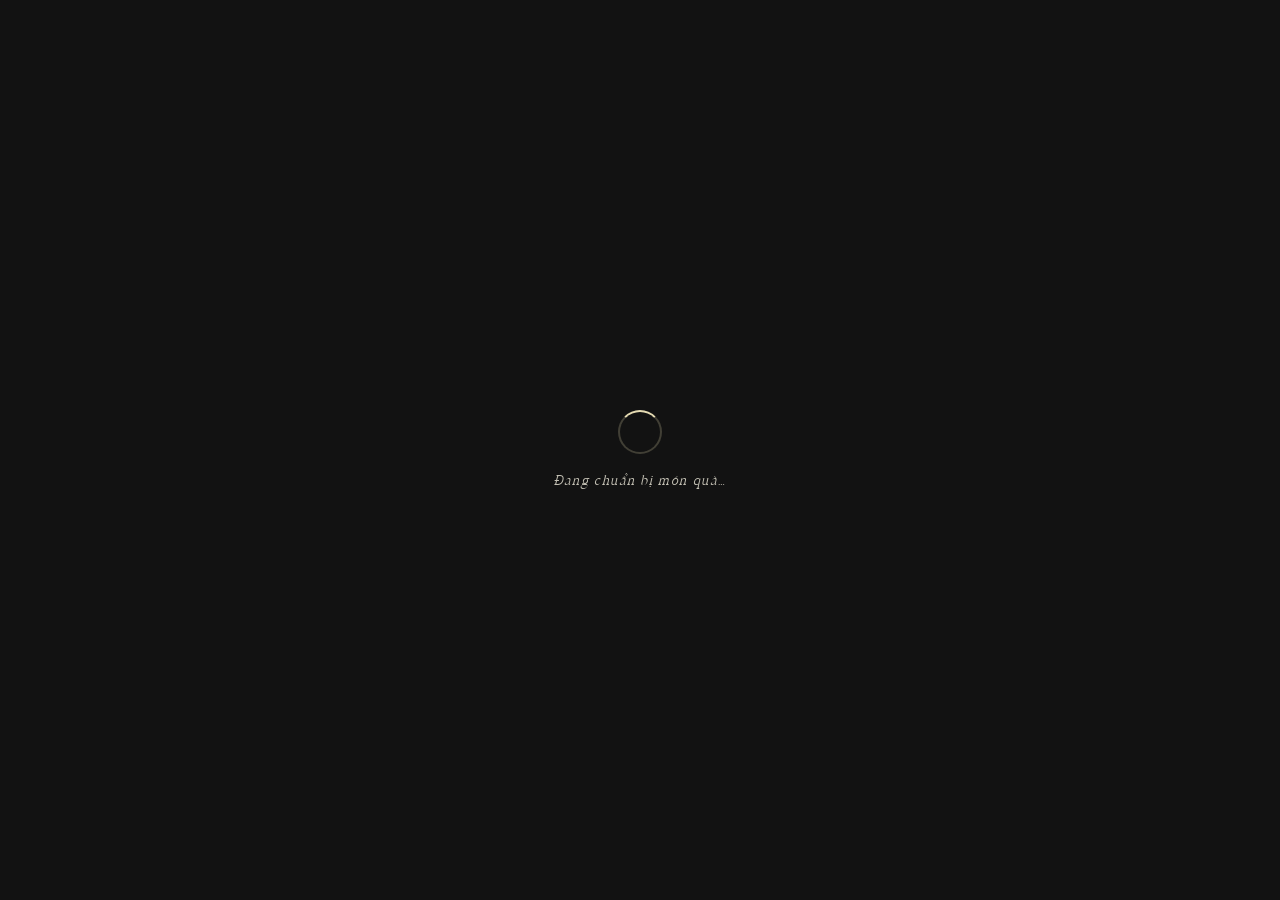
==== index.html @ 6c551ac0 "up" ====
<!doctype html>
<html lang="vi">
<head>
<meta charset="utf-8" />
<meta name="viewport" content="width=device-width, initial-scale=1, viewport-fit=cover" />
<title>Thiệp Trung Thu</title>
<style>
  html,body{margin:0;height:100%;background:#050a14;overflow:hidden}
  #stage{position:fixed;inset:0;perspective:1200px;perspective-origin:50% 40%}
  iframe{position:absolute;inset:0;width:100%;height:100%;border:0;display:block;background:#050a14;transform-style:preserve-3d;will-change:transform,opacity,filter}
  #s2{z-index:0;opacity:1;pointer-events:none}
  #s1{z-index:1;background:transparent}
  #shield{position:fixed;inset:0;z-index:5;display:none}
  #rabbit{position:fixed;z-index:6;pointer-events:none;opacity:0;left:0;top:0;transform-origin:50% 100%;will-change:transform}
</style>
</head>
<body>
<div id="stage"><iframe id="s2" src="s2/index.html" allow="autoplay"></iframe><iframe id="s1" src="s1/index.html" allow="autoplay"></iframe></div>
<div id="shield"></div>
<img id="rabbit" src="s1/images/bears/tho.webp" alt="" />
<script>
(() => {
  const RM = matchMedia('(prefers-reduced-motion: reduce)').matches;
  const T = (ms) => RM ? Math.max(120, ms * 0.25) : ms;
  const stage = document.getElementById('stage');
  const s1 = document.getElementById('s1');
  const s2 = document.getElementById('s2');
  const shield = document.getElementById('shield');
  const rabbit = document.getElementById('rabbit');
  const wait = (ms) => new Promise(r => setTimeout(r, ms));
  let started = false;
  let sceneReady;

  function fadeAudio(a, to, ms) {
    if (!a) return;
    const from = a.volume, t0 = performance.now();
    const step = (t) => {
      const k = Math.min(1, (t - t0) / ms);
      a.volume = from + (to - from) * k;
      if (k < 1) requestAnimationFrame(step); else if (to === 0) a.pause();
    };
    requestAnimationFrame(step);
  }

  function findImg(doc, name) {
    return [...doc.querySelectorAll('image,img')].find(el =>
      (el.getAttribute('href') || el.getAttribute('xlink:href') || el.getAttribute('src') || '').includes(name));
  }
  function findHint(doc) {
    return [...doc.querySelectorAll('body *')].find(el =>
      el.children.length === 0 && /Ấn giữ vào mặt trăng/.test(el.textContent || ''));
  }
  function layer(doc, name) {
    const image = findImg(doc, name);
    return image && image.closest('g');
  }
  function moveToX(el, ratio) {
    if (!el) return;
    const r = el.getBoundingClientRect();
    const dx = innerWidth * ratio - (r.left + r.width / 2);
    el.style.translate = `${dx}px 0`;
  }
  function makeSourceOneTransparent() {
    const doc = s1.contentDocument;
    if (!doc || doc.getElementById('merged-scene-overrides')) return;
    const css = doc.createElement('style');
    css.id = 'merged-scene-overrides';
    css.textContent = `
      html,body,main{background:transparent!important}
      main>div.absolute.inset-0:first-of-type{background:transparent!important}
      [style*="rgb(58, 30, 39)"]{background:transparent!important}
    `;
    doc.head.appendChild(css);
    [...doc.querySelectorAll('.absolute.inset-0')].forEach(el => {
      if (getComputedStyle(el).backgroundImage.includes('rgb(58, 30, 39)')) {
        el.style.setProperty('background', 'transparent', 'important');
      }
    });
  }
  async function prepareSourceTwo() {
    if (!s2.contentDocument || !findImg(s2.contentDocument, '02-full-moon')) {
      await new Promise(r => s2.addEventListener('load', r, { once: true }));
    }
    const doc = s2.contentDocument;
    const moon = await waitFor(() => findImg(doc, '02-full-moon'));
    const preludeCss = doc.createElement('style');
    preludeCss.id = 'merged-prelude-css';
    preludeCss.textContent = `body.merged-prelude #g-stars,body.merged-prelude #g-mountains,
      body.merged-prelude #g-lantern-distant,body.merged-prelude #g-lantern-small-right,
      body.merged-prelude #g-lantern-medium-center,body.merged-prelude #g-window-frame,
      body.merged-prelude #g-lantern-large-over-frame,body.merged-prelude #g-cloud-left,
      body.merged-prelude #g-cloud-right,body.merged-prelude #g-osmanthus-branch,
      body.merged-prelude #g-jade-rabbit,body.merged-prelude #g-single-petal-template,
      body.merged-prelude [id*="petal"],body.merged-prelude [id*="flower"]{opacity:0!important;visibility:hidden!important}`;
    doc.head.appendChild(preludeCss);
    doc.body.classList.add('merged-prelude');
    const names = ['03-stars','04-mountains','05-window-frame','06-lantern-distant','07-lantern-small-right','08-lantern-medium-center','08-lantern-medium','09-lantern-large-over-frame','14-cloud-left','15-cloud-right','10-cloud-left-desktop','11-cloud-right-desktop','10-branch-first-batch','12-branch-desktop','12-single-petal'];
    const groups = [...new Set(names.flatMap(name => [...doc.querySelectorAll('image')].filter(x => (x.getAttribute('href') || '').includes(name)).map(x => x.closest('g'))).filter(Boolean))];
    const sky = layer(doc, '01-night-sky'); if (sky) groups.unshift(sky);
    const rabbitLayer = layer(doc, 'tho.webp');
    const bigLantern = doc.getElementById('g-lantern-large-over-frame');
    const moonGroup = moon && moon.closest('g');
    if (rabbitLayer) rabbitLayer.style.opacity = '0';
    groups.forEach(g => { g.style.opacity = '0'; g.style.visibility = 'hidden'; });
    // Keep Source 2's background and moon visible from the very first scene.
    if (moonGroup) { moonGroup.style.opacity = '1'; moonGroup.style.visibility = 'visible'; moveToX(moonGroup, .73); }
    if (bigLantern) moveToX(bigLantern, .24);
    const hint = findHint(doc); if (hint) hint.style.opacity = '0';
    return { doc, moon, moonGroup, rabbitLayer, bigLantern, groups, hint };
  }
  s1.addEventListener('load', () => { makeSourceOneTransparent(); setInterval(makeSourceOneTransparent, 250); });
  sceneReady = prepareSourceTwo();
  async function waitFor(fn, ms = 8000) {
    const t0 = performance.now();
    while (performance.now() - t0 < ms) { const v = fn(); if (v) return v; await wait(60); }
    return null;
  }

  async function handoff() {
    if (started) return; started = true;
    shield.style.display = 'block';
    try { fadeAudio(s1.contentWindow.__s1Audio, 0, 900); } catch (e) {}

    const { doc, rabbitLayer, moon, groups } = await sceneReady;
    const hideHint = () => { const h = findHint(doc); if (h) { h.style.transition = 'opacity .6s'; h.style.opacity = '0'; } return h; };
    let hint = hideHint();
    const hintTimer = setInterval(() => { hint = hint || hideHint(); }, 100);
    await wait(T(500));

    // 1) The lantern, flowers and bear finish shrinking into the persistent moon.
    const mDur = T(900);
    s1.animate([
      { opacity: 1, transform: 'translateZ(0) rotateX(0) scale(1)', filter: 'blur(0)' },
      { opacity: 0, transform: 'translateZ(-260px) rotateX(10deg) scale(.08)', filter: 'blur(6px)' }
    ], { duration: mDur, easing: 'cubic-bezier(.6,0,.3,1)', fill: 'forwards' });
    await wait(mDur);
    s1.remove();

    // 2) Morph every Source 2 layer in sequence, excluding the moon and rabbit.
    const directions = [
      [-innerWidth*.18, 0], [0, -innerHeight*.16], [innerWidth*.2, 0],
      [0, innerHeight*.16], [-innerWidth*.18, -innerHeight*.08],
      [innerWidth*.2, -innerHeight*.08], [-innerWidth*.2, innerHeight*.1],
      [innerWidth*.2, innerHeight*.1]
    ];
    doc.body.classList.remove('merged-prelude');
    const morphs = groups.map((g, i) => {
      const [x,y] = directions[i % directions.length];
      g.style.visibility = 'visible';
      return g.animate([
        { opacity: 0, transform: `translate(${x}px,${y}px) scale(.72)`, filter: 'blur(7px)' },
        { opacity: 1, transform: 'translate(0,0) scale(1)', filter: 'blur(0)' }
      ], { duration: T(1050), delay: T(i * 145), easing: 'cubic-bezier(.2,.75,.2,1)', fill: 'forwards' });
    });
    await Promise.all(morphs.map(a => a.finished));

    // 3) Source 1 rabbit lands on the source 2 branch (curved flight).
    if (rabbitLayer) {
      const b = rabbitLayer.getBoundingClientRect();
      rabbit.style.width = b.width + 'px'; rabbit.style.height = b.height + 'px';
      const sx = innerWidth * 0.98 - b.left, sy = -b.height * 1.5 - b.top;
      rabbit.style.left = b.left + 'px'; rabbit.style.top = b.top + 'px';
      const pts = [];
      for (let i = 0; i <= 20; i++) {
        const k = i / 20, e = 1 - Math.pow(1 - k, 3);
        const x = sx * (1 - e);
        const y = sy * (1 - e) - Math.sin(Math.PI * k) * innerHeight * 0.12;
        const land = k > .9 ? 1 - (k - .9) * 10 * 0.08 : 1;
        pts.push({ transform: `translate(${x}px,${y}px) rotate(${(1 - k) * -25}deg) scale(${(0.6 + 0.4 * e) * land},${(0.6 + 0.4 * e) / land})`, opacity: Math.min(1, k * 4) });
      }
      pts.push({ transform: 'translate(0,0) rotate(0) scale(1)', opacity: 1 });
      await rabbit.animate(pts, { duration: T(1800), easing: 'linear', fill: 'forwards' }).finished;
      rabbitLayer.style.opacity = '1';
      rabbit.style.display = 'none';
    }

    // 4) Show the hint and hand control to source 2.
    clearInterval(hintTimer);
    hint = hint || findHint(doc);
    if (hint) hint.style.opacity = '';
    s2.style.pointerEvents = 'auto';
    shield.style.display = 'none';
    s2.focus();
  }

  addEventListener('message', (e) => { if (e.data === 's1-done') handoff(); });
})();
</script>
</body>
</html>
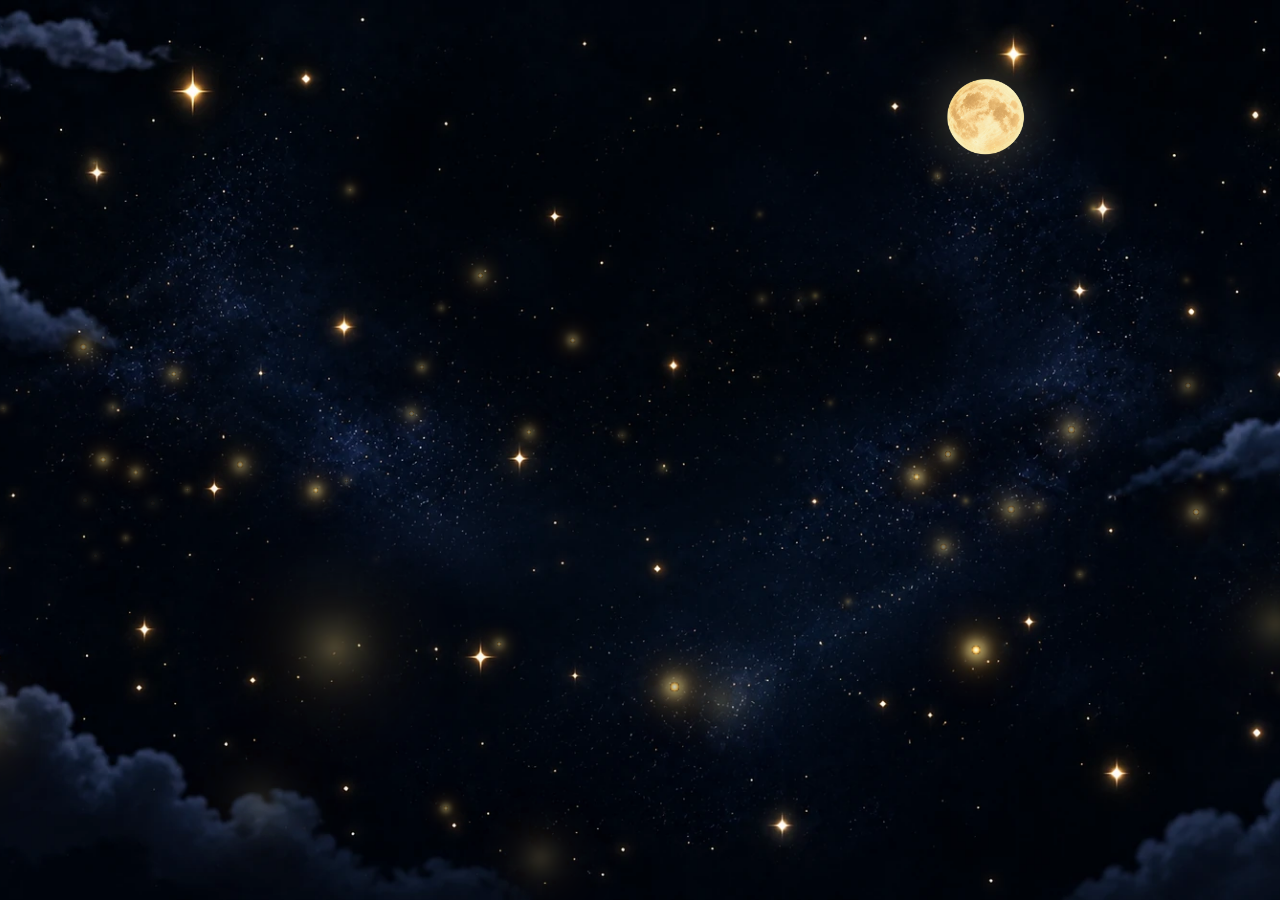
==== commit 2577b0b0: "up" ====
--- a/index.html
+++ b/index.html
@@ -1,190 +1,14 @@
 <!doctype html>
 <html lang="vi">
-<head>
-<meta charset="utf-8" />
-<meta name="viewport" content="width=device-width, initial-scale=1, viewport-fit=cover" />
-<title>Thiệp Trung Thu</title>
-<style>
-  html,body{margin:0;height:100%;background:#050a14;overflow:hidden}
-  #stage{position:fixed;inset:0;perspective:1200px;perspective-origin:50% 40%}
-  iframe{position:absolute;inset:0;width:100%;height:100%;border:0;display:block;background:#050a14;transform-style:preserve-3d;will-change:transform,opacity,filter}
-  #s2{z-index:0;opacity:1;pointer-events:none}
-  #s1{z-index:1;background:transparent}
-  #shield{position:fixed;inset:0;z-index:5;display:none}
-  #rabbit{position:fixed;z-index:6;pointer-events:none;opacity:0;left:0;top:0;transform-origin:50% 100%;will-change:transform}
-</style>
-</head>
-<body>
-<div id="stage"><iframe id="s2" src="s2/index.html" allow="autoplay"></iframe><iframe id="s1" src="s1/index.html" allow="autoplay"></iframe></div>
-<div id="shield"></div>
-<img id="rabbit" src="s1/images/bears/tho.webp" alt="" />
-<script>
-(() => {
-  const RM = matchMedia('(prefers-reduced-motion: reduce)').matches;
-  const T = (ms) => RM ? Math.max(120, ms * 0.25) : ms;
-  const stage = document.getElementById('stage');
-  const s1 = document.getElementById('s1');
-  const s2 = document.getElementById('s2');
-  const shield = document.getElementById('shield');
-  const rabbit = document.getElementById('rabbit');
-  const wait = (ms) => new Promise(r => setTimeout(r, ms));
-  let started = false;
-  let sceneReady;
-
-  function fadeAudio(a, to, ms) {
-    if (!a) return;
-    const from = a.volume, t0 = performance.now();
-    const step = (t) => {
-      const k = Math.min(1, (t - t0) / ms);
-      a.volume = from + (to - from) * k;
-      if (k < 1) requestAnimationFrame(step); else if (to === 0) a.pause();
-    };
-    requestAnimationFrame(step);
-  }
-
-  function findImg(doc, name) {
-    return [...doc.querySelectorAll('image,img')].find(el =>
-      (el.getAttribute('href') || el.getAttribute('xlink:href') || el.getAttribute('src') || '').includes(name));
-  }
-  function findHint(doc) {
-    return [...doc.querySelectorAll('body *')].find(el =>
-      el.children.length === 0 && /Ấn giữ vào mặt trăng/.test(el.textContent || ''));
-  }
-  function layer(doc, name) {
-    const image = findImg(doc, name);
-    return image && image.closest('g');
-  }
-  function moveToX(el, ratio) {
-    if (!el) return;
-    const r = el.getBoundingClientRect();
-    const dx = innerWidth * ratio - (r.left + r.width / 2);
-    el.style.translate = `${dx}px 0`;
-  }
-  function makeSourceOneTransparent() {
-    const doc = s1.contentDocument;
-    if (!doc || doc.getElementById('merged-scene-overrides')) return;
-    const css = doc.createElement('style');
-    css.id = 'merged-scene-overrides';
-    css.textContent = `
-      html,body,main{background:transparent!important}
-      main>div.absolute.inset-0:first-of-type{background:transparent!important}
-      [style*="rgb(58, 30, 39)"]{background:transparent!important}
-    `;
-    doc.head.appendChild(css);
-    [...doc.querySelectorAll('.absolute.inset-0')].forEach(el => {
-      if (getComputedStyle(el).backgroundImage.includes('rgb(58, 30, 39)')) {
-        el.style.setProperty('background', 'transparent', 'important');
-      }
-    });
-  }
-  async function prepareSourceTwo() {
-    if (!s2.contentDocument || !findImg(s2.contentDocument, '02-full-moon')) {
-      await new Promise(r => s2.addEventListener('load', r, { once: true }));
-    }
-    const doc = s2.contentDocument;
-    const moon = await waitFor(() => findImg(doc, '02-full-moon'));
-    const preludeCss = doc.createElement('style');
-    preludeCss.id = 'merged-prelude-css';
-    preludeCss.textContent = `body.merged-prelude #g-stars,body.merged-prelude #g-mountains,
-      body.merged-prelude #g-lantern-distant,body.merged-prelude #g-lantern-small-right,
-      body.merged-prelude #g-lantern-medium-center,body.merged-prelude #g-window-frame,
-      body.merged-prelude #g-lantern-large-over-frame,body.merged-prelude #g-cloud-left,
-      body.merged-prelude #g-cloud-right,body.merged-prelude #g-osmanthus-branch,
-      body.merged-prelude #g-jade-rabbit,body.merged-prelude #g-single-petal-template,
-      body.merged-prelude [id*="petal"],body.merged-prelude [id*="flower"]{opacity:0!important;visibility:hidden!important}`;
-    doc.head.appendChild(preludeCss);
-    doc.body.classList.add('merged-prelude');
-    const names = ['03-stars','04-mountains','05-window-frame','06-lantern-distant','07-lantern-small-right','08-lantern-medium-center','08-lantern-medium','09-lantern-large-over-frame','14-cloud-left','15-cloud-right','10-cloud-left-desktop','11-cloud-right-desktop','10-branch-first-batch','12-branch-desktop','12-single-petal'];
-    const groups = [...new Set(names.flatMap(name => [...doc.querySelectorAll('image')].filter(x => (x.getAttribute('href') || '').includes(name)).map(x => x.closest('g'))).filter(Boolean))];
-    const sky = layer(doc, '01-night-sky'); if (sky) groups.unshift(sky);
-    const rabbitLayer = layer(doc, 'tho.webp');
-    const bigLantern = doc.getElementById('g-lantern-large-over-frame');
-    const moonGroup = moon && moon.closest('g');
-    if (rabbitLayer) rabbitLayer.style.opacity = '0';
-    groups.forEach(g => { g.style.opacity = '0'; g.style.visibility = 'hidden'; });
-    // Keep Source 2's background and moon visible from the very first scene.
-    if (moonGroup) { moonGroup.style.opacity = '1'; moonGroup.style.visibility = 'visible'; moveToX(moonGroup, .73); }
-    if (bigLantern) moveToX(bigLantern, .24);
-    const hint = findHint(doc); if (hint) hint.style.opacity = '0';
-    return { doc, moon, moonGroup, rabbitLayer, bigLantern, groups, hint };
-  }
-  s1.addEventListener('load', () => { makeSourceOneTransparent(); setInterval(makeSourceOneTransparent, 250); });
-  sceneReady = prepareSourceTwo();
-  async function waitFor(fn, ms = 8000) {
-    const t0 = performance.now();
-    while (performance.now() - t0 < ms) { const v = fn(); if (v) return v; await wait(60); }
-    return null;
-  }
-
-  async function handoff() {
-    if (started) return; started = true;
-    shield.style.display = 'block';
-    try { fadeAudio(s1.contentWindow.__s1Audio, 0, 900); } catch (e) {}
-
-    const { doc, rabbitLayer, moon, groups } = await sceneReady;
-    const hideHint = () => { const h = findHint(doc); if (h) { h.style.transition = 'opacity .6s'; h.style.opacity = '0'; } return h; };
-    let hint = hideHint();
-    const hintTimer = setInterval(() => { hint = hint || hideHint(); }, 100);
-    await wait(T(500));
-
-    // 1) The lantern, flowers and bear finish shrinking into the persistent moon.
-    const mDur = T(900);
-    s1.animate([
-      { opacity: 1, transform: 'translateZ(0) rotateX(0) scale(1)', filter: 'blur(0)' },
-      { opacity: 0, transform: 'translateZ(-260px) rotateX(10deg) scale(.08)', filter: 'blur(6px)' }
-    ], { duration: mDur, easing: 'cubic-bezier(.6,0,.3,1)', fill: 'forwards' });
-    await wait(mDur);
-    s1.remove();
-
-    // 2) Morph every Source 2 layer in sequence, excluding the moon and rabbit.
-    const directions = [
-      [-innerWidth*.18, 0], [0, -innerHeight*.16], [innerWidth*.2, 0],
-      [0, innerHeight*.16], [-innerWidth*.18, -innerHeight*.08],
-      [innerWidth*.2, -innerHeight*.08], [-innerWidth*.2, innerHeight*.1],
-      [innerWidth*.2, innerHeight*.1]
-    ];
-    doc.body.classList.remove('merged-prelude');
-    const morphs = groups.map((g, i) => {
-      const [x,y] = directions[i % directions.length];
-      g.style.visibility = 'visible';
-      return g.animate([
-        { opacity: 0, transform: `translate(${x}px,${y}px) scale(.72)`, filter: 'blur(7px)' },
-        { opacity: 1, transform: 'translate(0,0) scale(1)', filter: 'blur(0)' }
-      ], { duration: T(1050), delay: T(i * 145), easing: 'cubic-bezier(.2,.75,.2,1)', fill: 'forwards' });
-    });
-    await Promise.all(morphs.map(a => a.finished));
-
-    // 3) Source 1 rabbit lands on the source 2 branch (curved flight).
-    if (rabbitLayer) {
-      const b = rabbitLayer.getBoundingClientRect();
-      rabbit.style.width = b.width + 'px'; rabbit.style.height = b.height + 'px';
-      const sx = innerWidth * 0.98 - b.left, sy = -b.height * 1.5 - b.top;
-      rabbit.style.left = b.left + 'px'; rabbit.style.top = b.top + 'px';
-      const pts = [];
-      for (let i = 0; i <= 20; i++) {
-        const k = i / 20, e = 1 - Math.pow(1 - k, 3);
-        const x = sx * (1 - e);
-        const y = sy * (1 - e) - Math.sin(Math.PI * k) * innerHeight * 0.12;
-        const land = k > .9 ? 1 - (k - .9) * 10 * 0.08 : 1;
-        pts.push({ transform: `translate(${x}px,${y}px) rotate(${(1 - k) * -25}deg) scale(${(0.6 + 0.4 * e) * land},${(0.6 + 0.4 * e) / land})`, opacity: Math.min(1, k * 4) });
-      }
-      pts.push({ transform: 'translate(0,0) rotate(0) scale(1)', opacity: 1 });
-      await rabbit.animate(pts, { duration: T(1800), easing: 'linear', fill: 'forwards' }).finished;
-      rabbitLayer.style.opacity = '1';
-      rabbit.style.display = 'none';
-    }
-
-    // 4) Show the hint and hand control to source 2.
-    clearInterval(hintTimer);
-    hint = hint || findHint(doc);
-    if (hint) hint.style.opacity = '';
-    s2.style.pointerEvents = 'auto';
-    shield.style.display = 'none';
-    s2.focus();
-  }
-
-  addEventListener('message', (e) => { if (e.data === 's1-done') handoff(); });
-})();
-</script>
-</body>
+  <head>
+    <meta charset="UTF-8" />
+    <meta name="viewport" content="width=device-width, initial-scale=1" />
+    <title>Thiệp Trung Thu — Một mùa trăng gửi em</title>
+    <meta name="description" content="Một món quà Trung Thu dưới ánh trăng, đom đóm và đèn ông sao." />
+    <script type="module" crossorigin src="./assets/index-DoJVkjlp.js"></script>
+    <link rel="stylesheet" crossorigin href="./assets/index-DYRPElJU.css">
+  </head>
+  <body>
+    <div id="root"></div>
+  </body>
 </html>
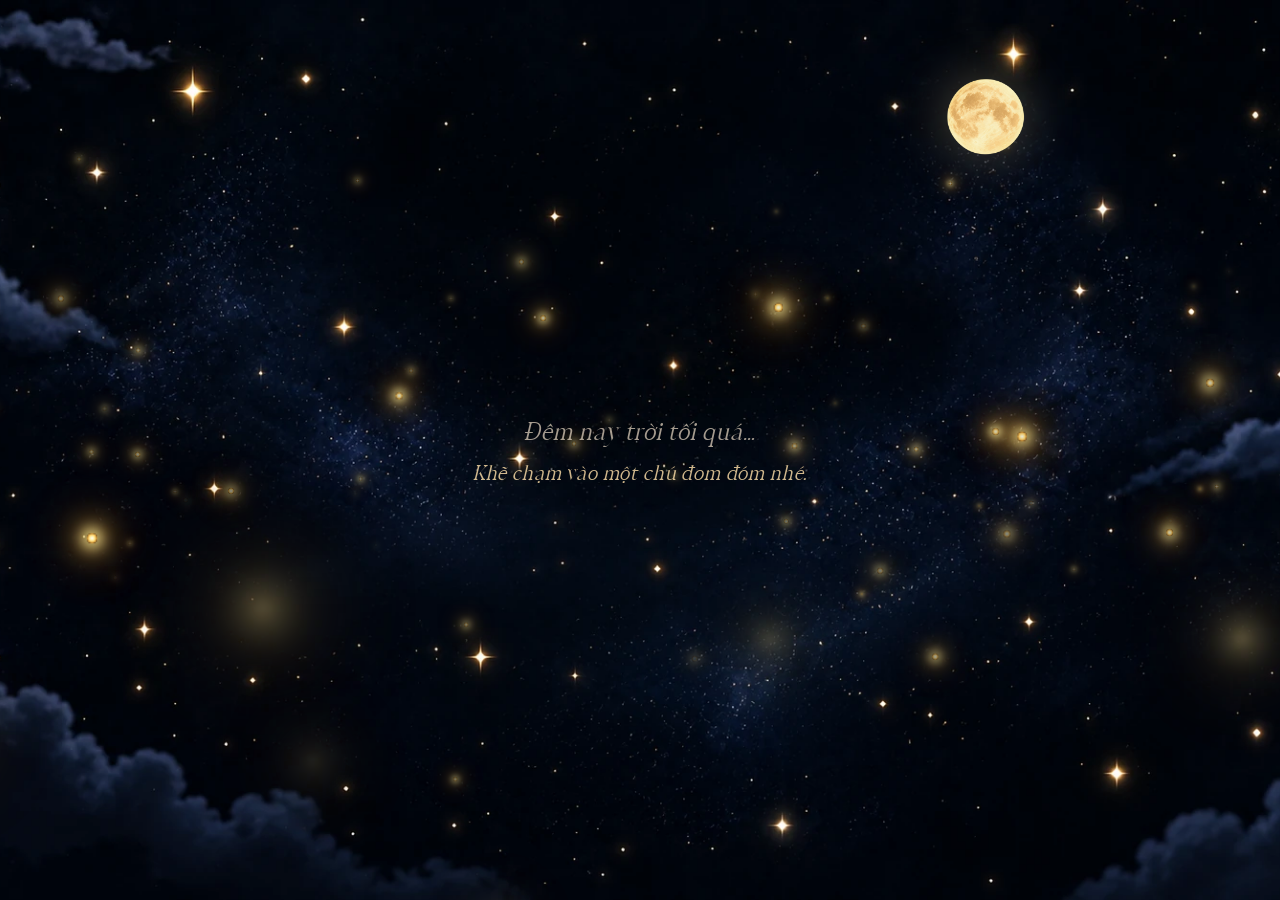
==== commit 0e6582e0: "up" ====
--- a/index.html
+++ b/index.html
@@ -5,7 +5,7 @@
     <meta name="viewport" content="width=device-width, initial-scale=1" />
     <title>Thiệp Trung Thu — Một mùa trăng gửi em</title>
     <meta name="description" content="Một món quà Trung Thu dưới ánh trăng, đom đóm và đèn ông sao." />
-    <script type="module" crossorigin src="./assets/index-DoJVkjlp.js"></script>
+    <script type="module" crossorigin src="./assets/index-CKtNGPPP.js"></script>
     <link rel="stylesheet" crossorigin href="./assets/index-DYRPElJU.css">
   </head>
   <body>
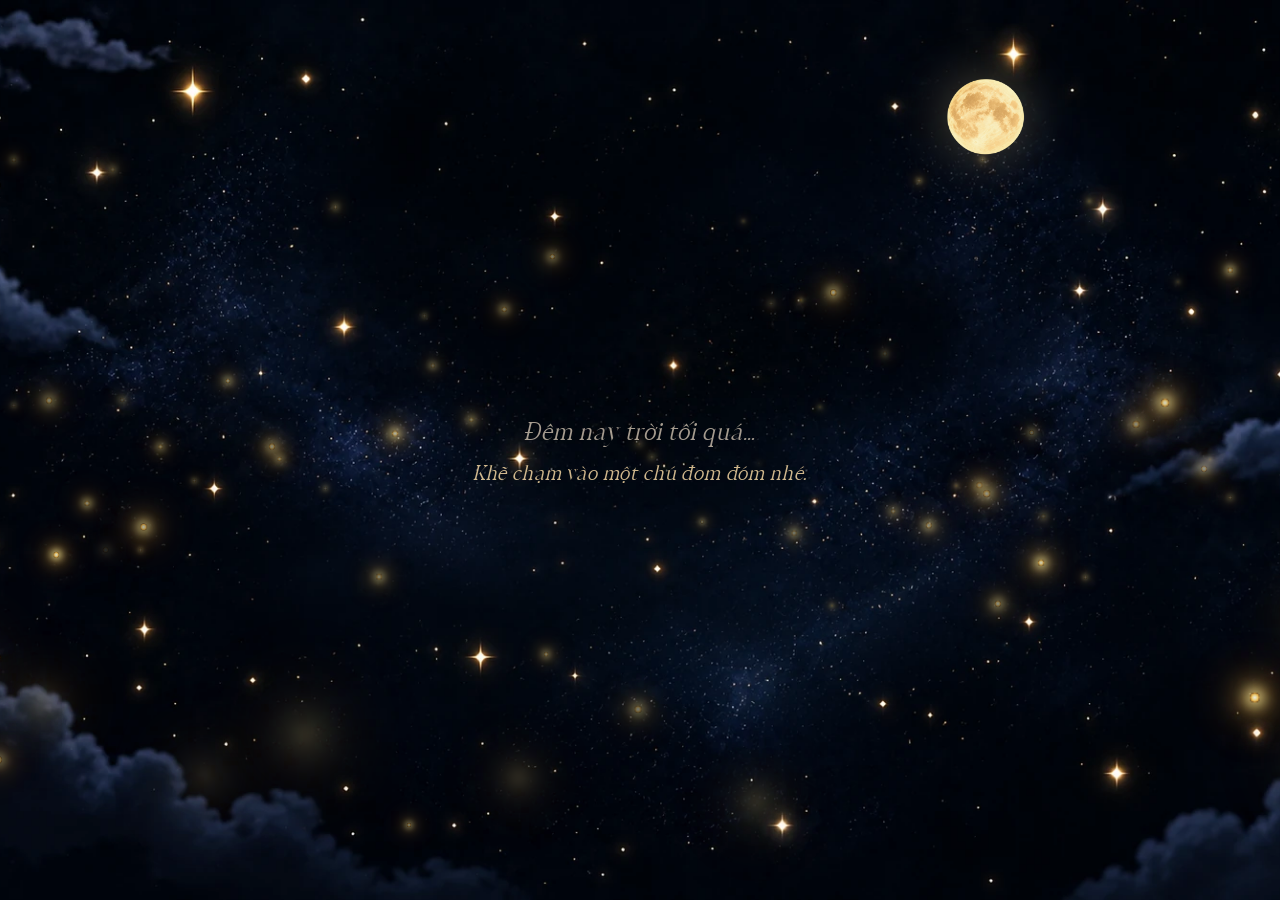
==== commit a7fb2e32: "up" ====
--- a/index.html
+++ b/index.html
@@ -5,7 +5,7 @@
     <meta name="viewport" content="width=device-width, initial-scale=1" />
     <title>Thiệp Trung Thu — Một mùa trăng gửi em</title>
     <meta name="description" content="Một món quà Trung Thu dưới ánh trăng, đom đóm và đèn ông sao." />
-    <script type="module" crossorigin src="./assets/index-CKtNGPPP.js"></script>
+    <script type="module" crossorigin src="./assets/index-BcdNsXSc.js"></script>
     <link rel="stylesheet" crossorigin href="./assets/index-DYRPElJU.css">
   </head>
   <body>
